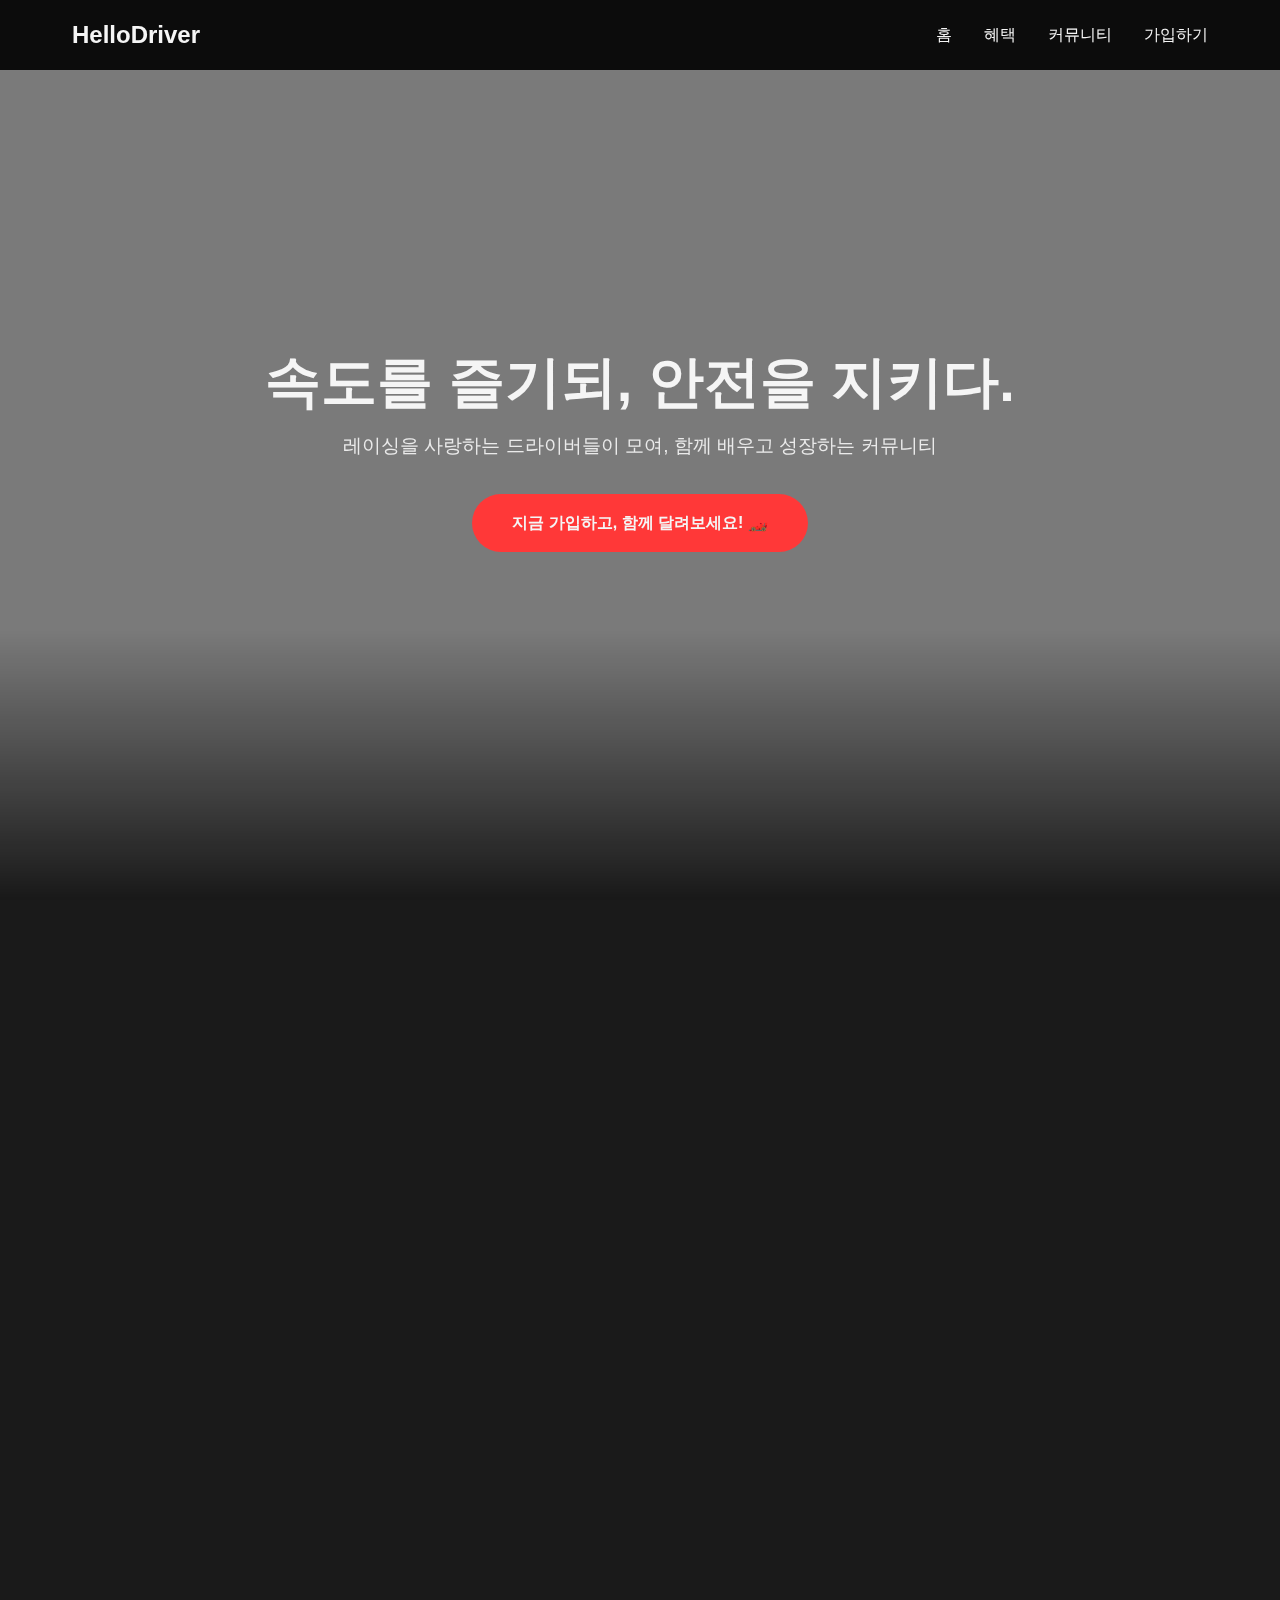
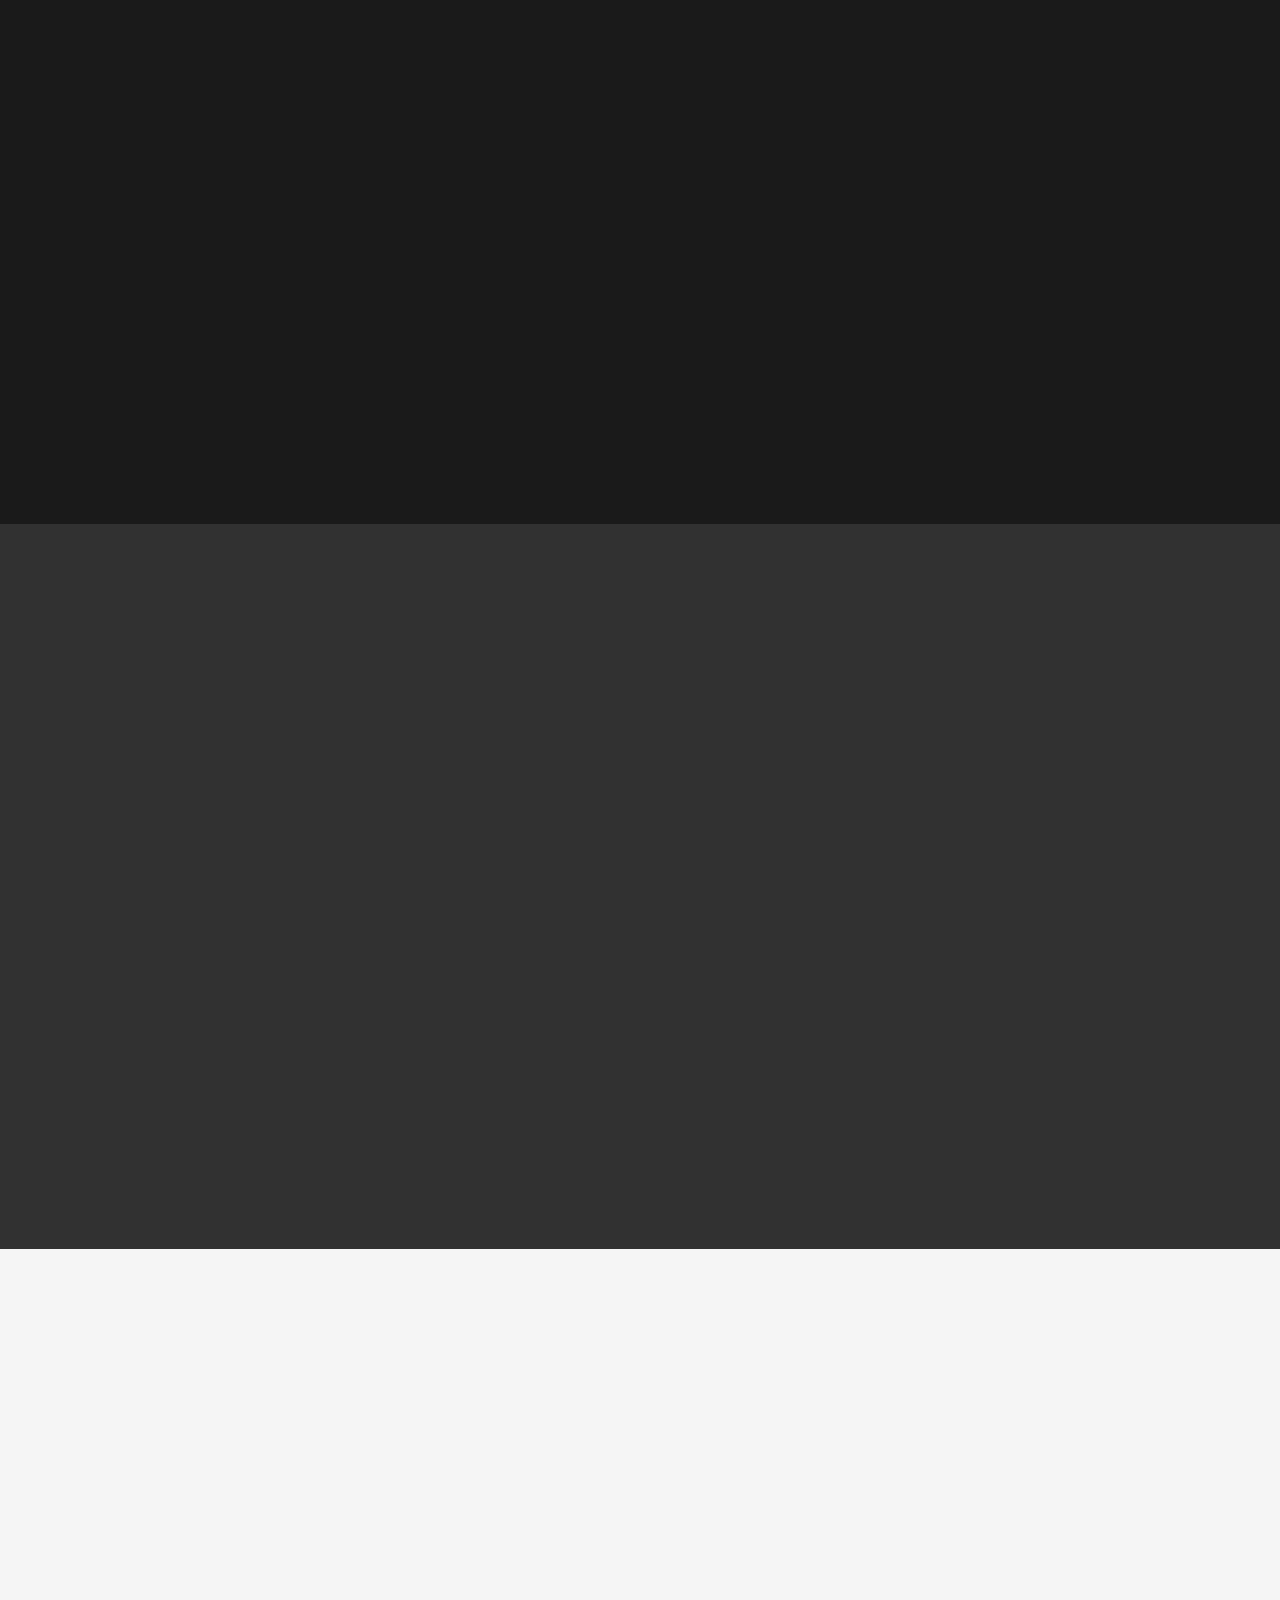
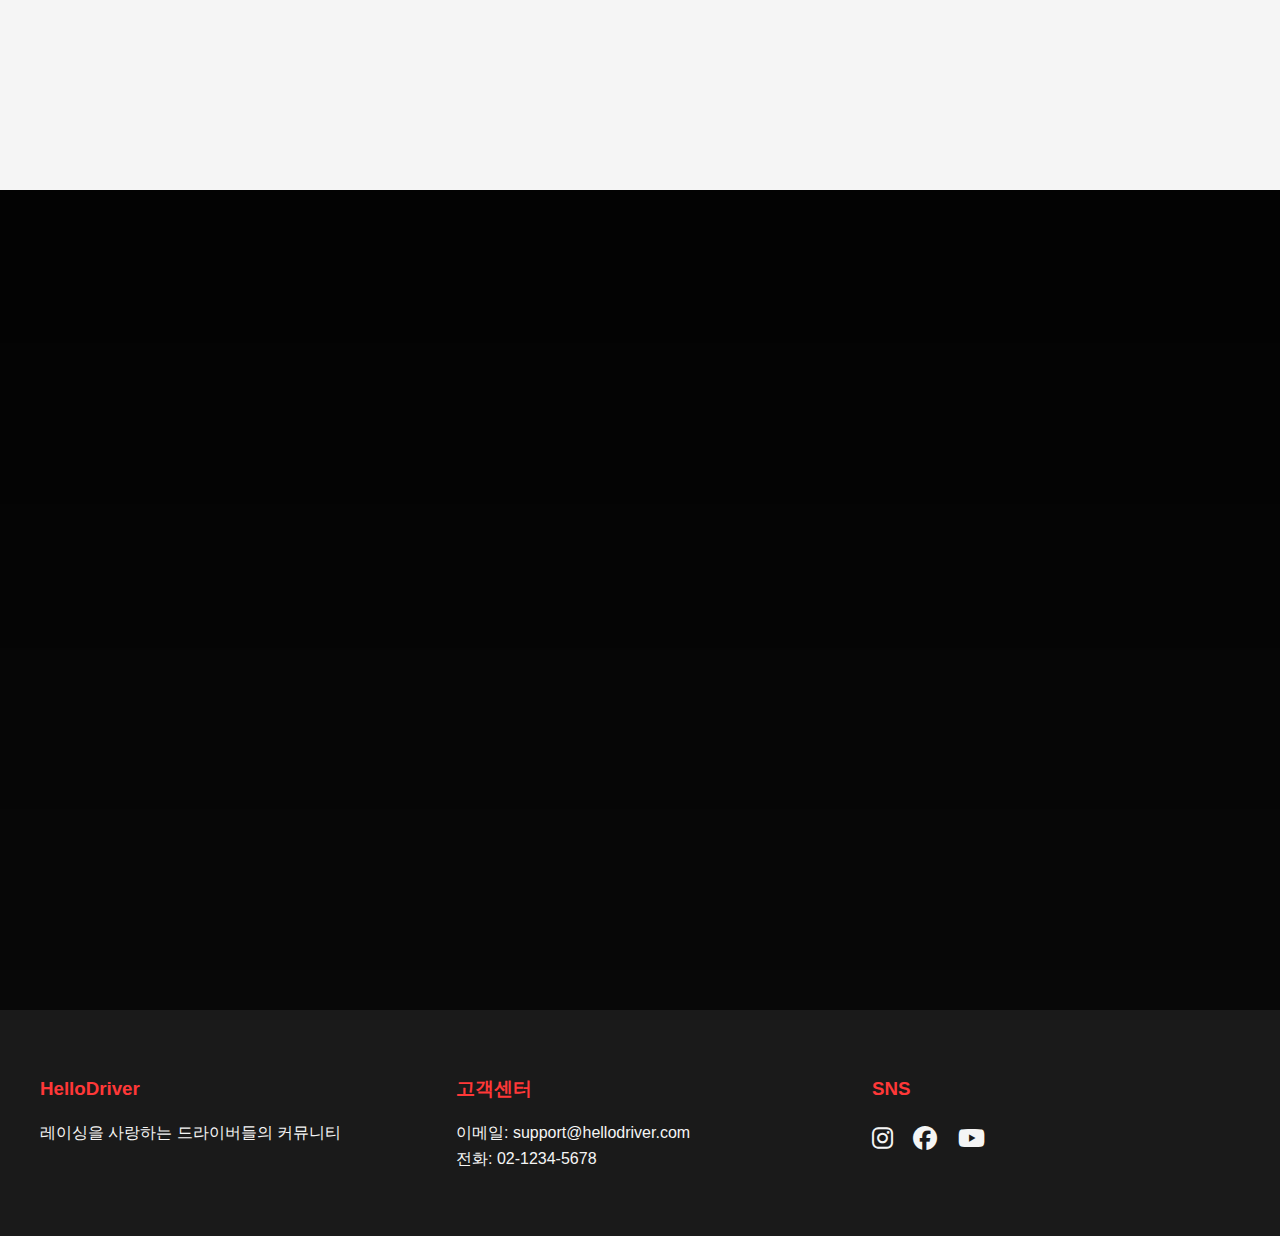
==== test.html @ 8986d2cf "hero benefits info 섹션 수정" ====
<!DOCTYPE html>
<html lang="ko">
  <head>
    <meta charset="UTF-8" />
    <meta name="viewport" content="width=device-width, initial-scale=1.0" />
    <title>헬로드라이버 - 레이싱을 사랑하는 드라이버들의 공간</title>
    <meta name="description" content="레이싱을 사랑하는 드라이버들이 모여, 함께 배우고 성장하는 커뮤니티" />
    <link rel="stylesheet" href="https://cdnjs.cloudflare.com/ajax/libs/font-awesome/6.5.1/css/all.min.css" />
    <link href="https://unpkg.com/aos@2.3.1/dist/aos.css" rel="stylesheet" />
    <script src="https://unpkg.com/aos@2.3.1/dist/aos.js"></script>
    <style>
      :root {
        --primary: #ff3838;
        --dark: #1a1a1a;
        --light: #f5f5f5;
      }

      * {
        margin: 0;
        padding: 0;
        box-sizing: border-box;
      }

      body {
        font-family: "Noto Sans KR", sans-serif;
        line-height: 1.6;
        color: var(--dark);
        background: var(--light);
      }

      /* 헤더 스타일 */
      header {
        position: fixed;
        width: 100%;
        background: rgba(0, 0, 0, 0.9);
        padding: 1rem;
        z-index: 100;
      }

      nav {
        display: flex;
        justify-content: space-between;
        align-items: center;
        max-width: 1200px;
        margin: 0 auto;
        padding: 0 2rem;
      }

      .logo {
        color: var(--light);
        font-size: 1.5rem;
        font-weight: bold;
      }

      .nav-links {
        display: flex;
        gap: 2rem;
      }

      .nav-links a {
        color: var(--light);
        text-decoration: none;
        font-weight: 500;
        transition: color 0.3s;
      }

      .nav-links a:hover {
        color: var(--primary);
      }

      /* 히어로 섹션 */
      .hero {
        height: 100vh;
        background: linear-gradient(rgba(0, 0, 0, 0.5), rgba(0, 0, 0, 0.5)),
          url("https://images.unsplash.com/photo-1580273916550-e323be2ae537?auto=format&fit=crop&q=80") no-repeat center
            center/cover;
        display: flex;
        align-items: center;
        justify-content: center;
        text-align: center;
        color: var(--light);
        padding: 0 2rem;
        position: relative;
        overflow: hidden;
      }

      .hero::after {
        content: "";
        position: absolute;
        bottom: 0;
        left: 0;
        width: 100%;
        height: 30%;
        background: linear-gradient(to top, rgba(0, 0, 0, 0.8), transparent);
        z-index: 1;
      }

      .hero-content {
        max-width: 800px;
        position: relative;
        z-index: 2;
      }

      .hero-content h1 {
        font-size: 3.5rem;
        margin-bottom: 1rem;
        line-height: 1.2;
      }

      .hero-content p {
        font-size: 1.2rem;
        margin-bottom: 2rem;
        opacity: 0.9;
      }

      .cta-button {
        display: inline-block;
        padding: 1rem 2.5rem;
        background: var(--primary);
        color: var(--light);
        text-decoration: none;
        border-radius: 50px;
        font-weight: bold;
        transition: transform 0.3s, background 0.3s;
      }

      .cta-button:hover {
        transform: translateY(-3px);
        background: #ff1a1a;
      }

      /* 섹션 공통 스타일 */
      section {
        padding: 8rem 2rem;
      }

      .section-container {
        max-width: 1200px;
        margin: 0 auto;
      }

      .section-title {
        text-align: center;
        margin-bottom: 4rem;
      }

      .section-title h2 {
        font-size: 2.5rem;
        margin-bottom: 1rem;
      }

      .section-title p {
        color: #666;
        max-width: 600px;
        margin: 0 auto;
      }

      /* 혜택 섹션 */
      .benefits {
        background: var(--dark);
        color: var(--light);
      }

      .benefits-grid {
        display: grid;
        grid-template-columns: repeat(auto-fit, minmax(3, 1fr));
        gap: 2rem;
      }

      .benefit-card {
        background: rgba(255, 255, 255, 0.1);
        padding: 2rem;
        border-radius: 15px;
        text-align: center;
        transition: transform 0.3s;
      }

      .benefit-card:hover {
        transform: translateY(-10px);
      }

      .benefit-card i {
        font-size: 2.5rem;
        color: var(--primary);
        margin-bottom: 1rem;
      }

      /* 커뮤니티 소개 섹션 */
      .community {
        background: url("https://images.unsplash.com/photo-1511919884226-fd3cad34687c?auto=format&fit=crop&q=80")
          no-repeat center center/cover;
        position: relative;
        color: var(--light);
      }

      .community::before {
        content: "";
        position: absolute;
        top: 0;
        left: 0;
        width: 100%;
        height: 100%;
        background: rgba(0, 0, 0, 0.8);
      }

      .community .section-container {
        position: relative;
        z-index: 1;
      }

      /* 이미지 그리드 */
      .image-grid {
        display: grid;
        grid-template-columns: repeat(auto-fit, minmax(300px, 1fr));
        gap: 2rem;
        margin-top: 4rem;
      }

      .image-card {
        position: relative;
        height: 300px;
        overflow: hidden;
        border-radius: 15px;
      }

      .image-card img {
        width: 100%;
        height: 100%;
        object-fit: cover;
        transition: transform 0.3s;
      }

      .image-card:hover img {
        transform: scale(1.1);
      }

      /* 푸터 */
      footer {
        background: var(--dark);
        color: var(--light);
        padding: 4rem 2rem;
      }

      .footer-content {
        max-width: 1200px;
        margin: 0 auto;
        display: grid;
        grid-template-columns: repeat(auto-fit, minmax(250px, 1fr));
        gap: 3rem;
      }

      .footer-content h3 {
        color: var(--primary);
        margin-bottom: 1rem;
      }

      .social-links a {
        color: var(--light);
        margin-right: 1rem;
        font-size: 1.5rem;
        transition: color 0.3s;
      }

      .social-links a:hover {
        color: var(--primary);
      }

      /* 반응형 디자인 */
      @media (max-width: 768px) {
        .nav-links {
          display: none;
        }

        .hero-content h1 {
          font-size: 2.5rem;
        }

        section {
          padding: 4rem 1rem;
        }
      }

      /* The 51 Prime 섹션 스타일 추가 */
      .prime-section {
        background: var(--dark);
        color: var(--light);
        position: relative;
      }

      .prime-section::before {
        content: "";
        position: absolute;
        top: 0;
        left: 0;
        width: 100%;
        height: 100%;
        background: linear-gradient(rgba(0, 0, 0, 0.9), rgba(0, 0, 0, 0.7)),
          url("https://images.unsplash.com/photo-1503376780353-7e6692767b70?auto=format&fit=crop&q=80") no-repeat center
            center/cover;
        z-index: 0;
      }

      .prime-content {
        position: relative;
        z-index: 1;
      }

      .prime-services {
        display: grid;
        grid-template-columns: repeat(auto-fit, minmax(300px, 1fr));
        gap: 2rem;
        margin-top: 3rem;
      }

      .prime-service-card {
        background: rgba(255, 255, 255, 0.1);
        padding: 2rem;
        border-radius: 15px;
        backdrop-filter: blur(10px);
        transition: transform 0.3s;
      }

      .prime-service-card:hover {
        transform: translateY(-5px);
      }

      .prime-service-card h3 {
        color: var(--primary);
        margin-bottom: 1rem;
        display: flex;
        align-items: center;
        gap: 0.5rem;
      }

      .service-description {
        margin-top: 1rem;
        font-size: 0.95rem;
        opacity: 0.9;
      }
    </style>
  </head>
  <body>
    <header>
      <nav>
        <div class="logo">HelloDriver</div>
        <div class="nav-links">
          <a href="#home">홈</a>
          <a href="#benefits">혜택</a>
          <a href="#community">커뮤니티</a>
          <a href="#join">가입하기</a>
        </div>
      </nav>
    </header>

    <section class="hero" id="home" data-aos="fade">
      <div class="hero-content">
        <h1>속도를 즐기되, 안전을 지키다.</h1>
        <p>레이싱을 사랑하는 드라이버들이 모여, 함께 배우고 성장하는 커뮤니티</p>
        <a href="#join" class="cta-button">지금 가입하고, 함께 달려보세요! 🏎️</a>
      </div>
    </section>

    <section class="benefits" id="benefits">
      <div class="section-container">
        <div class="section-title" data-aos="fade-up">
          <h2>왜 헬로드라이버인가?</h2>
          <p>레이싱을 더 안전하고 즐겁게 즐기는 방법</p>
        </div>
        <div class="benefits-grid">
          <div class="benefit-card" data-aos="fade-up" data-aos-delay="100">
            <i class="fas fa-flag-checkered"></i>
            <h3>서킷 주행 노하우</h3>
            <p>실전 경험을 쌓고, 안전하게 달리는 법을 배웁니다</p>
          </div>
          <div class="benefit-card" data-aos="fade-up" data-aos-delay="200">
            <i class="fas fa-wrench"></i>
            <h3>정비 & 부품 정보</h3>
            <p>차량 튜닝, 부품 추천, 정비 팁까지 한눈에!</p>
          </div>
          <div class="benefit-card" data-aos="fade-up" data-aos-delay="300">
            <i class="fas fa-ticket-alt"></i>
            <h3>이벤트 & 오프라인</h3>
            <p>함께하는 서킷 데이, 정비 워크샵 등 다양한 이벤트</p>
          </div>
          <div class="benefit-card" data-aos="fade-up" data-aos-delay="400">
            <i class="fas fa-users"></i>
            <h3>드라이버 네트워킹</h3>
            <p>나만의 레이싱 팀을 만들거나, 새로운 파트너를 만나보세요</p>
          </div>
        </div>
      </div>
    </section>

    <section class="community" id="community">
      <div class="section-container">
        <div class="section-title" data-aos="fade-up">
          <h2>우리는 레이서이자, 정비사이며, 자동차 마니아들입니다</h2>
          <p>혼자가 아닙니다. 헬로드라이버는 함께 배우고, 즐기고, 성장하는 커뮤니티입니다.</p>
        </div>
        <div class="image-grid">
          <div class="image-card" data-aos="zoom-in" data-aos-delay="100">
            <img
              src="https://images.unsplash.com/photo-1603584173870-7f23fdae1b7a?auto=format&fit=crop&q=80"
              alt="서킷 주행"
            />
          </div>
          <div class="image-card" data-aos="zoom-in" data-aos-delay="200">
            <img
              src="https://images.unsplash.com/photo-1486262715619-67b85e0b08d3?auto=format&fit=crop&q=80"
              alt="차량 정비"
            />
          </div>
          <div class="image-card" data-aos="zoom-in" data-aos-delay="300">
            <img
              src="https://images.unsplash.com/photo-1492144534655-ae79c964c9d7?auto=format&fit=crop&q=80"
              alt="커뮤니티 모임"
            />
          </div>
        </div>
      </div>
    </section>

    <section id="join" data-aos="fade-up">
      <div class="section-container">
        <div class="section-title">
          <h2>당신의 레이싱 스토리는 여기서 시작됩니다!</h2>
          <p>
            지금 헬로드라이버에 합류하세요. 서킷에서의 짜릿한 순간, 배움과 교류, 그리고 새로운 도전이 기다리고 있습니다.
          </p>
          <a href="#" class="cta-button" style="margin-top: 2rem">🏁 커뮤니티 멤버 되기</a>
        </div>
      </div>
    </section>

    <section class="prime-section" id="prime">
      <div class="section-container prime-content">
        <div class="section-title" data-aos="fade-up">
          <h2>The 51 Prime</h2>
          <p>전문 드라이빙 스쿨과 프리미엄 정비 서비스를 한곳에서</p>
        </div>
        <div class="prime-services">
          <div class="prime-service-card" data-aos="fade-up" data-aos-delay="100">
            <h3>
              <i class="fas fa-graduation-cap"></i>
              프리미엄 드라이빙 스쿨
            </h3>
            <div class="service-description">
              <p>비싼 수업료와 높은 진입장벽은 이제 그만!</p>
              <p>• 현직 드라이빙 인스트럭터의 1:1 맞춤 수업</p>
              <p>• 친목과 함께하는 그룹 트랙 레슨</p>
              <p>• 차량 메인터넌스 교육 포함</p>
            </div>
          </div>
          <div class="prime-service-card" data-aos="fade-up" data-aos-delay="200">
            <h3>
              <i class="fas fa-tools"></i>
              전문 정비 서비스
            </h3>
            <div class="service-description">
              <p>The 51 Prime의 프리미엄 정비 서비스</p>
              <p>• 오일류 및 소모품 교체</p>
              <p>• 전문 타이어 서비스</p>
              <p>• 프리미엄 디테일링 세차</p>
            </div>
          </div>
          <div class="prime-service-card" data-aos="fade-up" data-aos-delay="300">
            <h3>
              <i class="fas fa-users"></i>
              커뮤니티 활동
            </h3>
            <div class="service-description">
              <p>차량을 사랑하는 사람들과 함께하는 특별한 경험</p>
              <p>• 정기적인 서킷 데이 이벤트</p>
              <p>• 소모품 및 용품 경품 이벤트</p>
              <p>• 차량 애호가들과의 여행 및 정기 모임</p>
            </div>
          </div>
        </div>
        <div class="section-title" style="margin-top: 3rem" data-aos="fade-up">
          <p style="font-style: italic; color: var(--primary)">
            * 드라이빙 스쿨 참여와 관계없이 The 51 Prime 정비소의 서비스를 이용하실 수 있습니다.
          </p>
        </div>
      </div>
    </section>

    <footer>
      <div class="footer-content">
        <div>
          <h3>HelloDriver</h3>
          <p>레이싱을 사랑하는 드라이버들의 커뮤니티</p>
        </div>
        <div>
          <h3>고객센터</h3>
          <p>이메일: support@hellodriver.com</p>
          <p>전화: 02-1234-5678</p>
        </div>
        <div>
          <h3>SNS</h3>
          <div class="social-links">
            <a href="#"><i class="fab fa-instagram"></i></a>
            <a href="#"><i class="fab fa-facebook"></i></a>
            <a href="#"><i class="fab fa-youtube"></i></a>
          </div>
        </div>
      </div>
    </footer>

    <script>
      AOS.init({
        duration: 1000,
        once: true,
        offset: 100,
        easing: "ease-in-out",
      });
    </script>
  </body>
</html>
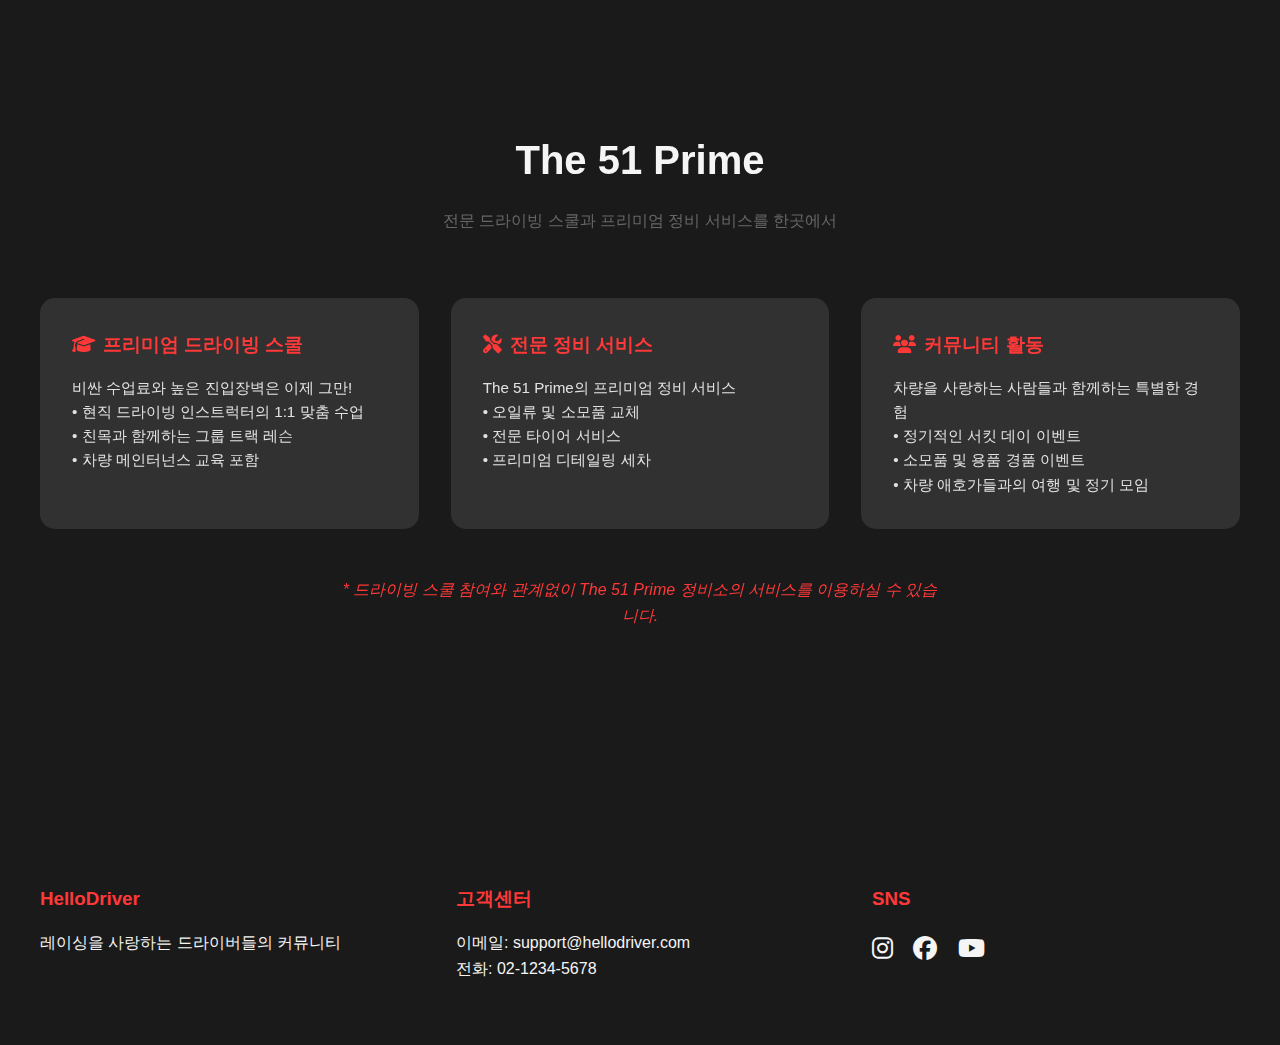
==== commit fc9dc046: "prim section 수정" ====
--- a/test.html
+++ b/test.html
@@ -288,7 +288,7 @@
       }
 
       .prime-section::before {
-        content: "";
+        /* content: "";
         position: absolute;
         top: 0;
         left: 0;
@@ -297,7 +297,7 @@
         background: linear-gradient(rgba(0, 0, 0, 0.9), rgba(0, 0, 0, 0.7)),
           url("https://images.unsplash.com/photo-1503376780353-7e6692767b70?auto=format&fit=crop&q=80") no-repeat center
             center/cover;
-        z-index: 0;
+        z-index: 0; */
       }
 
       .prime-content {
@@ -340,7 +340,7 @@
     </style>
   </head>
   <body>
-    <header>
+    <!-- <header>
       <nav>
         <div class="logo">HelloDriver</div>
         <div class="nav-links">
@@ -350,9 +350,9 @@
           <a href="#join">가입하기</a>
         </div>
       </nav>
-    </header>
-
-    <section class="hero" id="home" data-aos="fade">
+    </header> -->
+
+    <!-- <section class="hero" id="home" data-aos="fade">
       <div class="hero-content">
         <h1>속도를 즐기되, 안전을 지키다.</h1>
         <p>레이싱을 사랑하는 드라이버들이 모여, 함께 배우고 성장하는 커뮤니티</p>
@@ -430,7 +430,7 @@
           <a href="#" class="cta-button" style="margin-top: 2rem">🏁 커뮤니티 멤버 되기</a>
         </div>
       </div>
-    </section>
+    </section> -->
 
     <section class="prime-section" id="prime">
       <div class="section-container prime-content">
